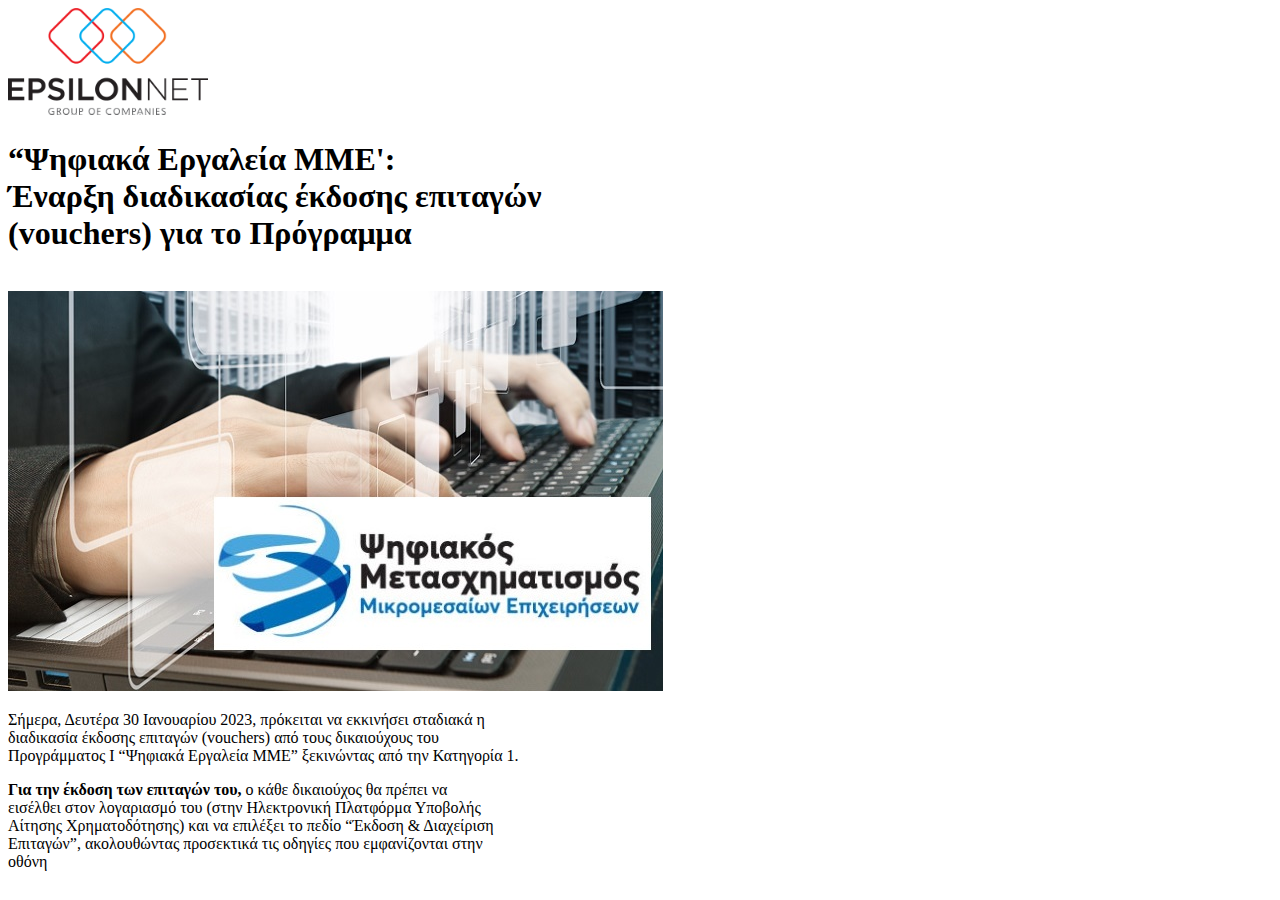
==== Session-20/Epsilon.html @ 51435373 "Article Image added" ====
<!DOCTYPE html>
<html lang="gr">
<head>
    <meta charset="UTF-8">
    <meta http-equiv="X-UA-Compatible" content="IE=edge">
    <meta name="viewport" content="width=device-width, initial-scale=1.0">
    <title>Welcome To Epsilon</title>
</head>
<body>
   
    <img src="./Images/logo.png" width="200px"  alt="Epsilon Logo">

    <h1><strong>“Ψηφιακά Εργαλεία ΜΜΕ': <br> Έναρξη 
        διαδικασίας έκδοσης επιταγών <br>
        (vouchers) για το Πρόγραμμα</strong></h1>

    <br>

    <img src="./Images/article-image.jpg" alt="Article Image">

    <p>Σήμερα, Δευτέρα 30 Ιανουαρίου 2023, πρόκειται να εκκινήσει σταδιακά η <br>
        διαδικασία έκδοσης επιταγών (vouchers) από τους δικαιούχους του <br>
        Προγράμματος Ι “Ψηφιακά Εργαλεία ΜΜΕ” ξεκινώντας από την Κατηγορία 1. <br>

        </p>
        <p> 

       <strong>Για την έκδοση των επιταγών του,</strong>  ο κάθε δικαιούχος θα πρέπει να <br>
        εισέλθει στον λογαριασμό του (στην Ηλεκτρονική Πλατφόρμα Υποβολής <br>
        Αίτησης Χρηματοδότησης) και να επιλέξει το πεδίο “Έκδοση & Διαχείριση <br>
        Επιταγών”, ακολουθώντας προσεκτικά τις οδηγίες που εμφανίζονται στην <br>
        οθόνη</p>

</body>
</html>
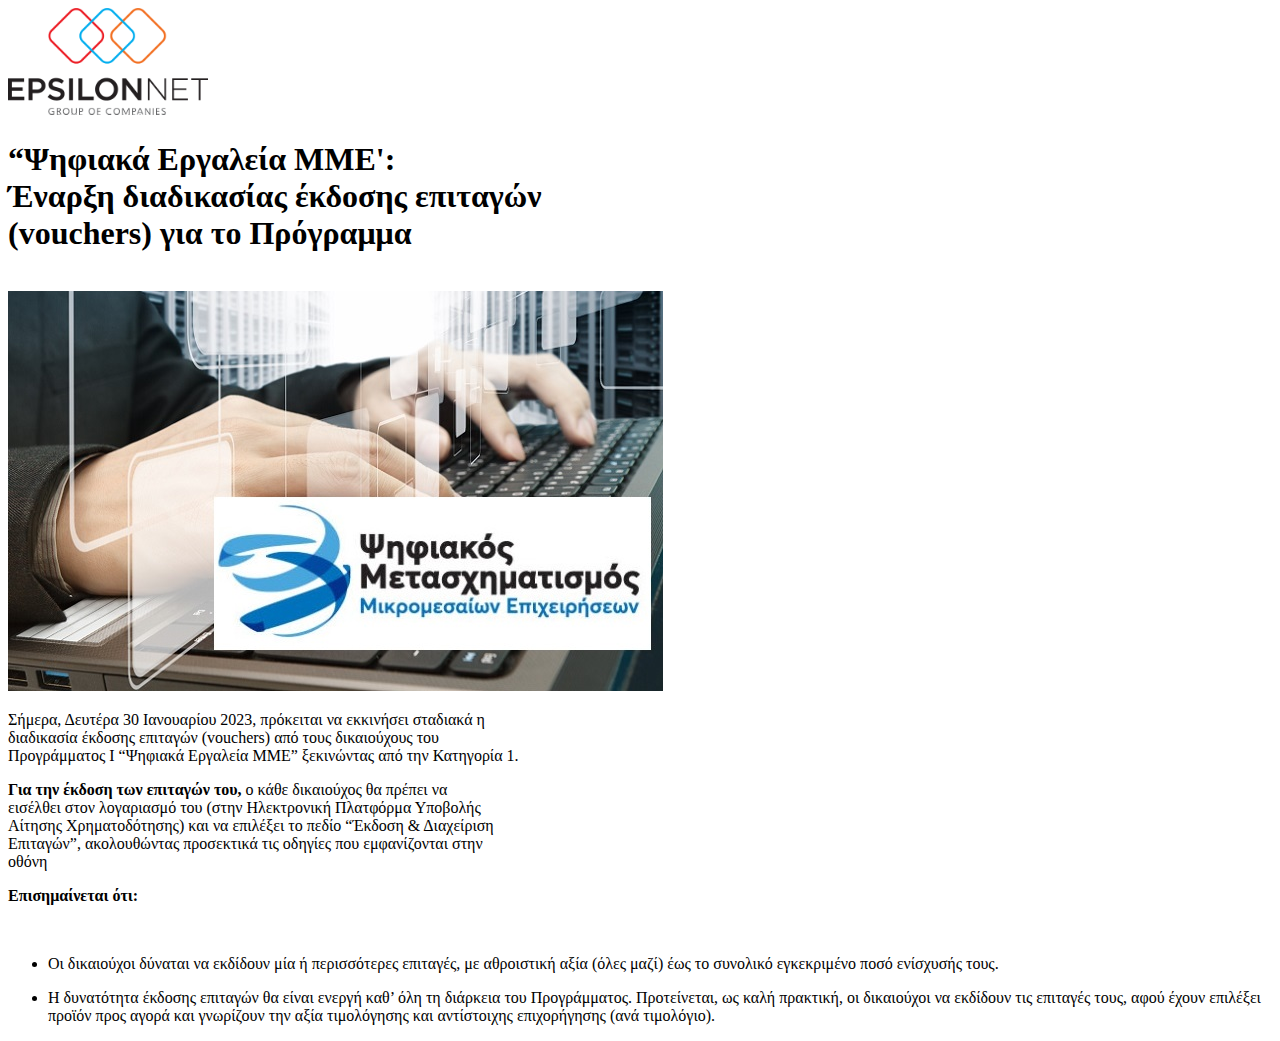
==== commit 037926ee: "minor fix done" ====
--- a/Session-20/Epsilon.html
+++ b/Session-20/Epsilon.html
@@ -31,5 +31,26 @@
         Επιταγών”, ακολουθώντας προσεκτικά τις οδηγίες που εμφανίζονται στην <br>
         οθόνη</p>
 
+        
+        <p> <strong>Επισημαίνεται ότι:</strong> </p>
+        <br>
+
+        <ul>
+            <li> 
+                <p>Οι δικαιούχοι δύναται να εκδίδουν μία ή περισσότερες επιταγές, με 
+                    αθροιστική αξία (όλες μαζί) έως το συνολικό εγκεκριμένο ποσό ενίσχυσής 
+                    τους.</p>
+            </li>
+
+            <li>
+                <p>Η δυνατότητα έκδοσης επιταγών θα είναι ενεργή καθ’ όλη τη διάρκεια του 
+                    Προγράμματος. Προτείνεται, ως καλή πρακτική, οι δικαιούχοι να εκδίδουν 
+                    τις επιταγές τους, αφού έχουν επιλέξει προϊόν προς αγορά και γνωρίζουν 
+                    την αξία τιμολόγησης και αντίστοιχης επιχορήγησης (ανά τιμολόγιο).
+                    </p>
+            </li>
+
+        </ul>
+
 </body>
 </html>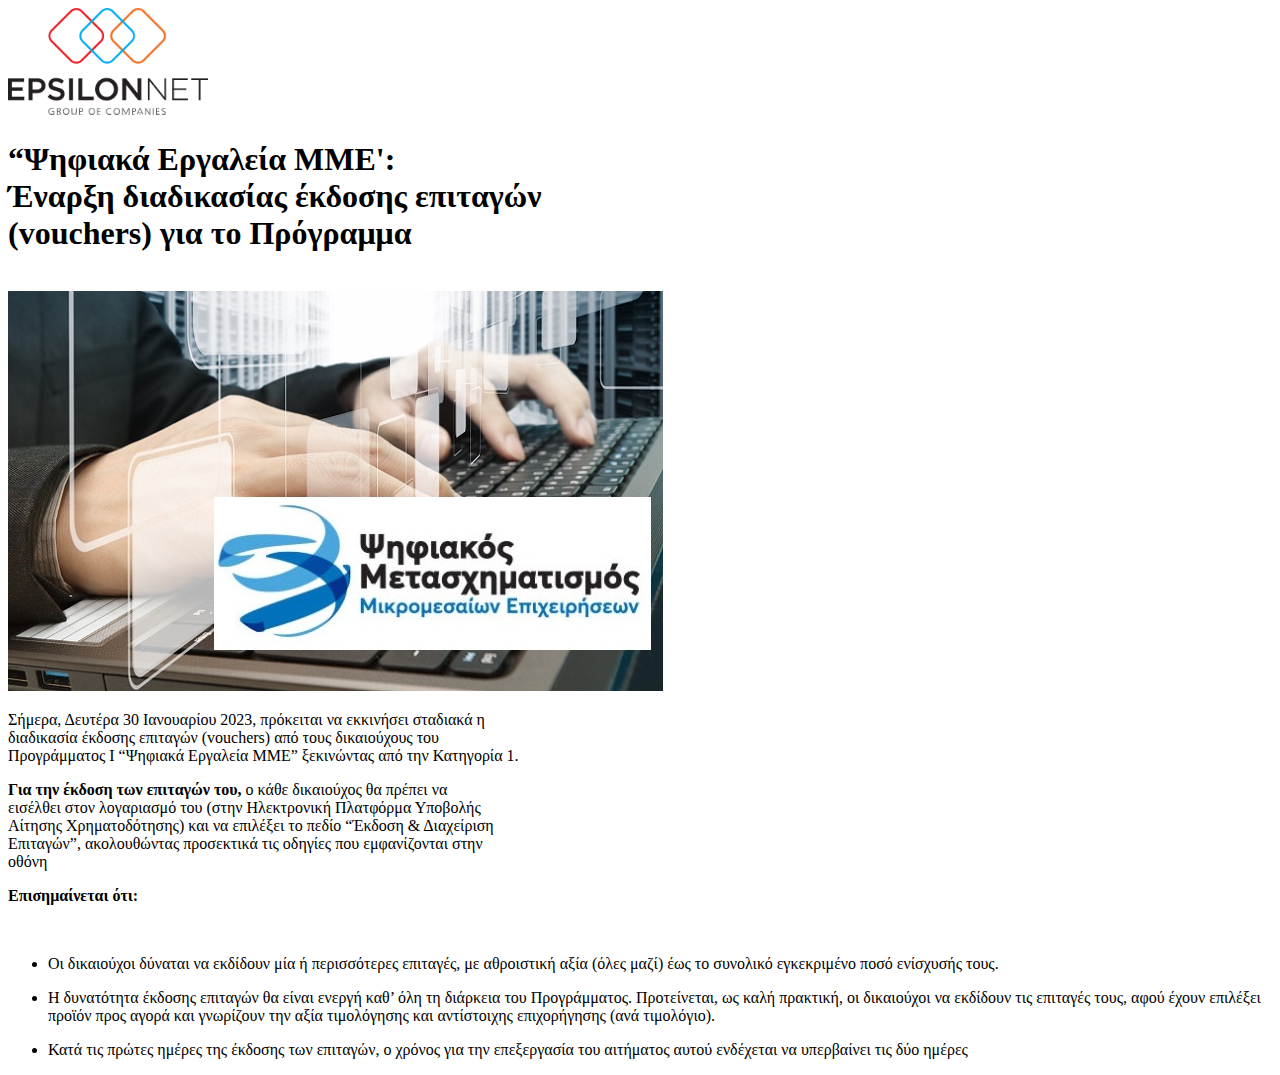
==== commit 6b810381: "mid section finalized" ====
--- a/Session-20/Epsilon.html
+++ b/Session-20/Epsilon.html
@@ -50,6 +50,9 @@
                     </p>
             </li>
 
+            <li> <p> Κατά τις πρώτες ημέρες της έκδοσης των επιταγών, ο χρόνος για την 
+                επεξεργασία του αιτήματος αυτού ενδέχεται να υπερβαίνει τις δύο ημέρες</p> </li>
+
         </ul>
 
 </body>
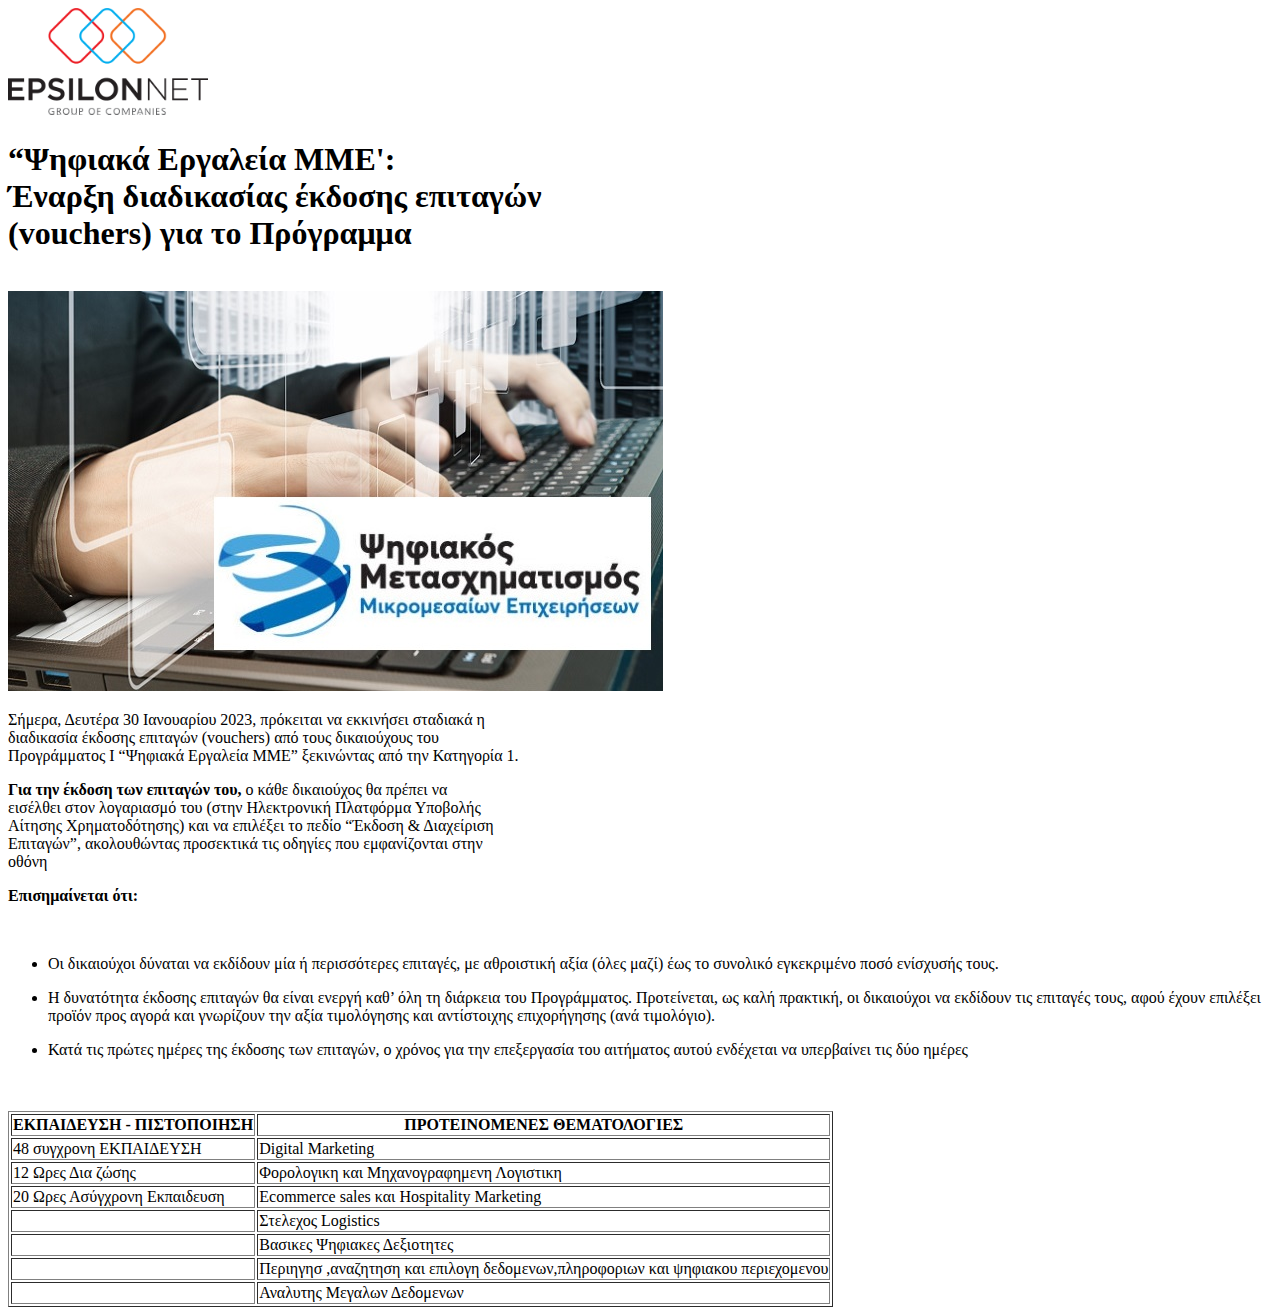
==== commit da855ac4: "Finalized table and data" ====
--- a/Session-20/Epsilon.html
+++ b/Session-20/Epsilon.html
@@ -55,5 +55,48 @@
 
         </ul>
 
+        <br><br>
+
+        <table border="solid"> 
+            <tr>
+              <th>ΕΚΠΑΙΔΕΥΣΗ -
+                ΠΙΣΤΟΠΟΙΗΣΗ </th>
+              <th>ΠΡΟΤΕΙΝΟΜΕΝΕΣ ΘΕΜΑΤΟΛΟΓΙΕΣ</th>
+             
+            </tr>
+            <tr>
+              <td>48 συγχρονη ΕΚΠΑΙΔΕΥΣΗ</td>
+              <td>Digital Marketing</td>   
+            </tr>
+            <tr>
+                <td>12 Ωρες Δια ζώσης</td>
+                <td>Φορολογικη και Μηχανογραφημενη Λογιστικη</td>
+            </tr>
+            
+            <tr>
+                <td>20 Ωρες Ασύγχρονη Εκπαιδευση</td>
+                <td>Ecommerce sales και Hospitality Marketing</td>
+                
+            </tr>
+
+            <tr>
+                <td></td>
+                <td>Στελεχος Logistics</td>
+            </tr>
+
+            <tr>
+                <td></td>
+                <td>Βασικες Ψηφιακες Δεξιοτητες</td>
+            </tr>
+            <tr>
+                <td></td>
+                <td>Περιηγησ ,αναζητηση και επιλογη δεδομενων,πληροφοριων και ψηφιακου περιεχομενου</td>
+            </tr>
+            <tr>
+                <td></td>
+                <td>Αναλυτης Μεγαλων Δεδομενων</td>
+            </tr>
+          </table>
+
 </body>
 </html>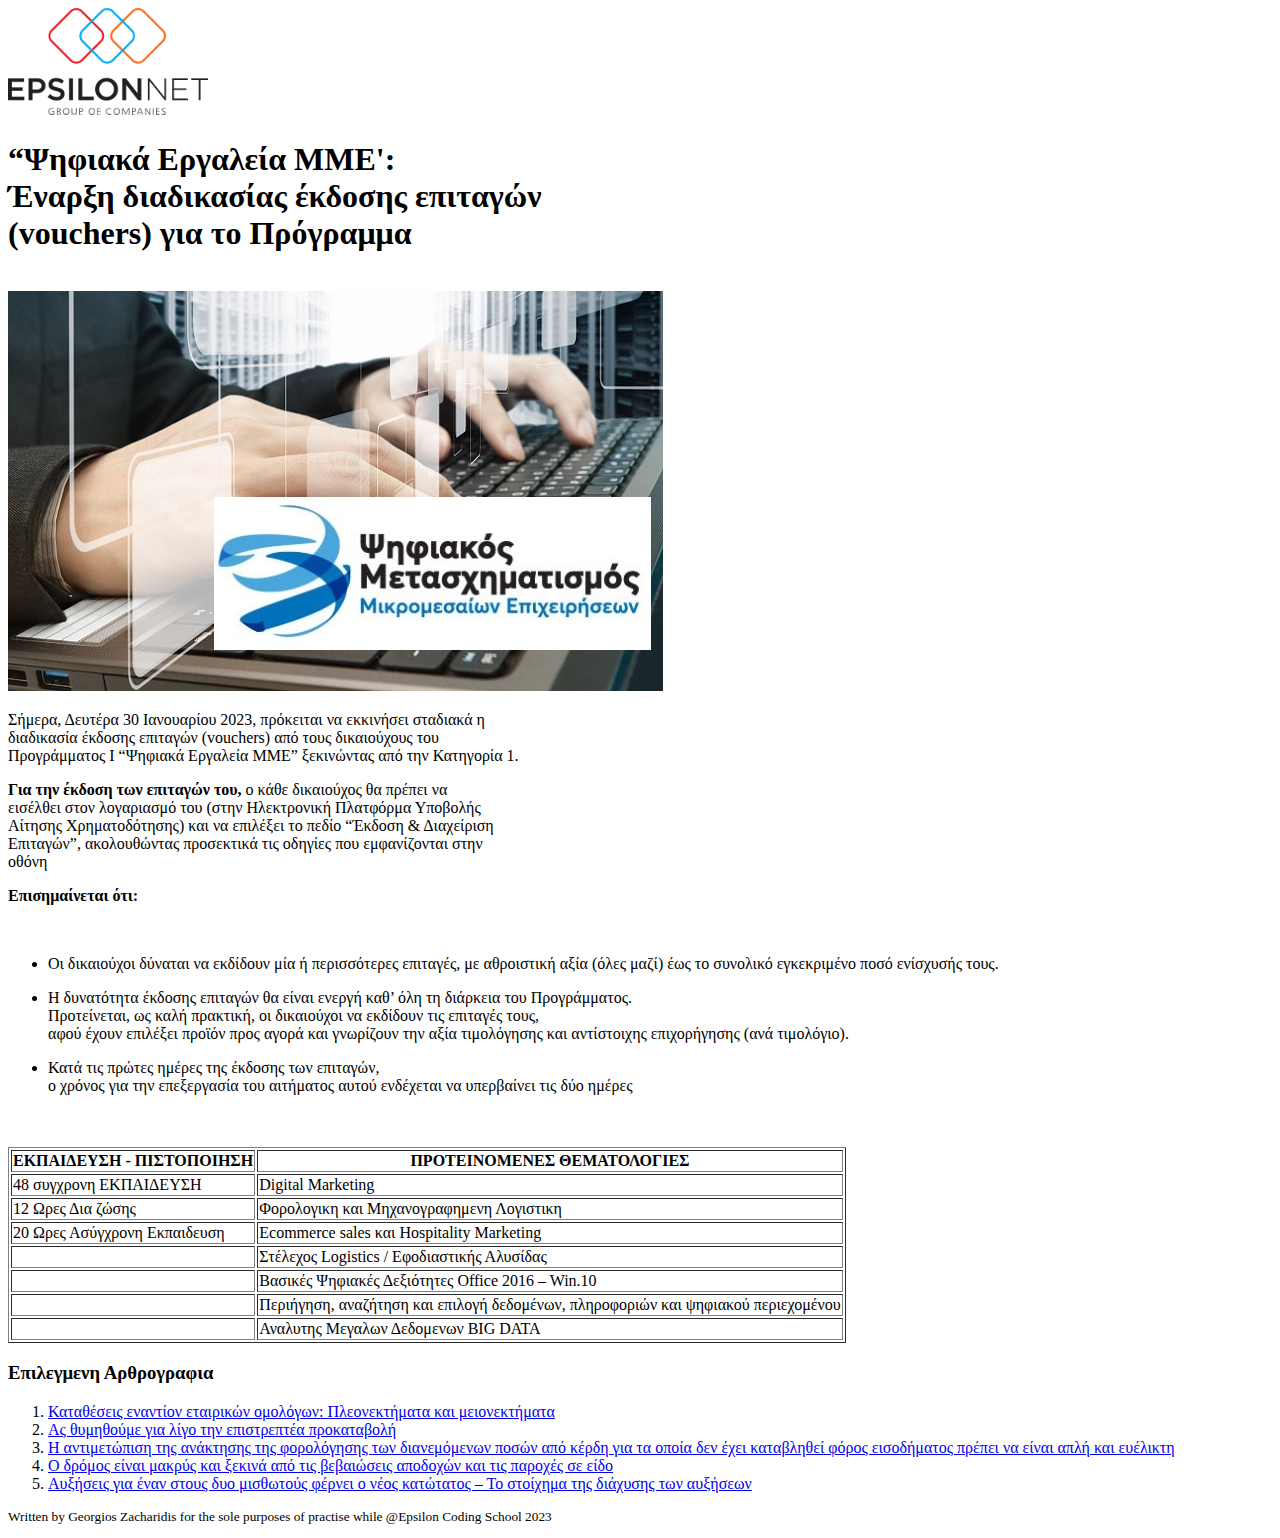
==== commit 40cdbc0f: "final push , link is working" ====
--- a/Session-20/Epsilon.html
+++ b/Session-20/Epsilon.html
@@ -7,8 +7,10 @@
     <title>Welcome To Epsilon</title>
 </head>
 <body>
+
+    <a href="http://www.epsilonnet.gr/"><img src="./Images/logo.png" width="200px"  alt="Epsilon Logo"></a>
    
-    <img src="./Images/logo.png" width="200px"  alt="Epsilon Logo">
+   
 
     <h1><strong>“Ψηφιακά Εργαλεία ΜΜΕ': <br> Έναρξη 
         διαδικασίας έκδοσης επιταγών <br>
@@ -44,13 +46,14 @@
 
             <li>
                 <p>Η δυνατότητα έκδοσης επιταγών θα είναι ενεργή καθ’ όλη τη διάρκεια του 
-                    Προγράμματος. Προτείνεται, ως καλή πρακτική, οι δικαιούχοι να εκδίδουν 
-                    τις επιταγές τους, αφού έχουν επιλέξει προϊόν προς αγορά και γνωρίζουν 
+                    Προγράμματος. <br> Προτείνεται, ως καλή πρακτική, οι δικαιούχοι να εκδίδουν 
+                    τις επιταγές τους, <br> αφού έχουν επιλέξει προϊόν προς αγορά και γνωρίζουν 
                     την αξία τιμολόγησης και αντίστοιχης επιχορήγησης (ανά τιμολόγιο).
                     </p>
             </li>
 
-            <li> <p> Κατά τις πρώτες ημέρες της έκδοσης των επιταγών, ο χρόνος για την 
+            <li> <p> Κατά τις πρώτες ημέρες της έκδοσης των επιταγών, <br>
+                 ο χρόνος για την 
                 επεξεργασία του αιτήματος αυτού ενδέχεται να υπερβαίνει τις δύο ημέρες</p> </li>
 
         </ul>
@@ -81,22 +84,39 @@
 
             <tr>
                 <td></td>
-                <td>Στελεχος Logistics</td>
+                <td>Στέλεχος Logistics / Εφοδιαστικής Αλυσίδας</td>
             </tr>
 
             <tr>
                 <td></td>
-                <td>Βασικες Ψηφιακες Δεξιοτητες</td>
+                <td>Βασικές Ψηφιακές Δεξιότητες Office 2016 – Win.10 </td>
             </tr>
             <tr>
                 <td></td>
-                <td>Περιηγησ ,αναζητηση και επιλογη δεδομενων,πληροφοριων και ψηφιακου περιεχομενου</td>
+                <td>Περιήγηση, αναζήτηση και επιλογή δεδομένων, 
+                    πληροφοριών και ψηφιακού περιεχομένου
+                    </td>
             </tr>
             <tr>
                 <td></td>
-                <td>Αναλυτης Μεγαλων Δεδομενων</td>
+                <td>Αναλυτης Μεγαλων Δεδομενων BIG DATA</td>
             </tr>
           </table>
 
+        <h3>Επιλεγμενη Αρθρογραφια</h3>
+
+        <ol>
+            <li> <a href="https://www.e-forologia.gr/cms/viewContents.aspx?id=228186">Καταθέσεις εναντίον εταιρικών ομολόγων: Πλεονεκτήματα και μειονεκτήματα</a></li>
+            <li> <a href="https://www.e-forologia.gr/cms/viewContents.aspx?id=228183">Ας θυμηθούμε για λίγο την επιστρεπτέα προκαταβολή</a></li>
+            <li> <a href="https://www.e-forologia.gr/cms/viewContents.aspx?id=227983">Η αντιμετώπιση της ανάκτησης της φορολόγησης των διανεμόμενων ποσών από κέρδη για τα οποία δεν έχει καταβληθεί φόρος εισοδήματος πρέπει να είναι απλή και ευέλικτη</a></li>
+            <li> <a href="https://www.e-forologia.gr/cms/viewContents.aspx?id=227958">Ο δρόμος είναι μακρύς και ξεκινά από τις βεβαιώσεις αποδοχών και τις παροχές σε είδο</a></li>
+            <li> <a href="https://www.e-forologia.gr/cms/viewContents.aspx?id=227930">Αυξήσεις για έναν στους δυο μισθωτούς φέρνει ο νέος κατώτατος – Το στοίχημα της διάχυσης των αυξήσεων</a></li>
+        </ol>
+
+        <footer>    
+            <small>
+                <p>Written by Georgios Zacharidis for the sole purposes of practise while @Epsilon Coding School 2023 </p>
+            </small>
+        </footer>
 </body>
 </html>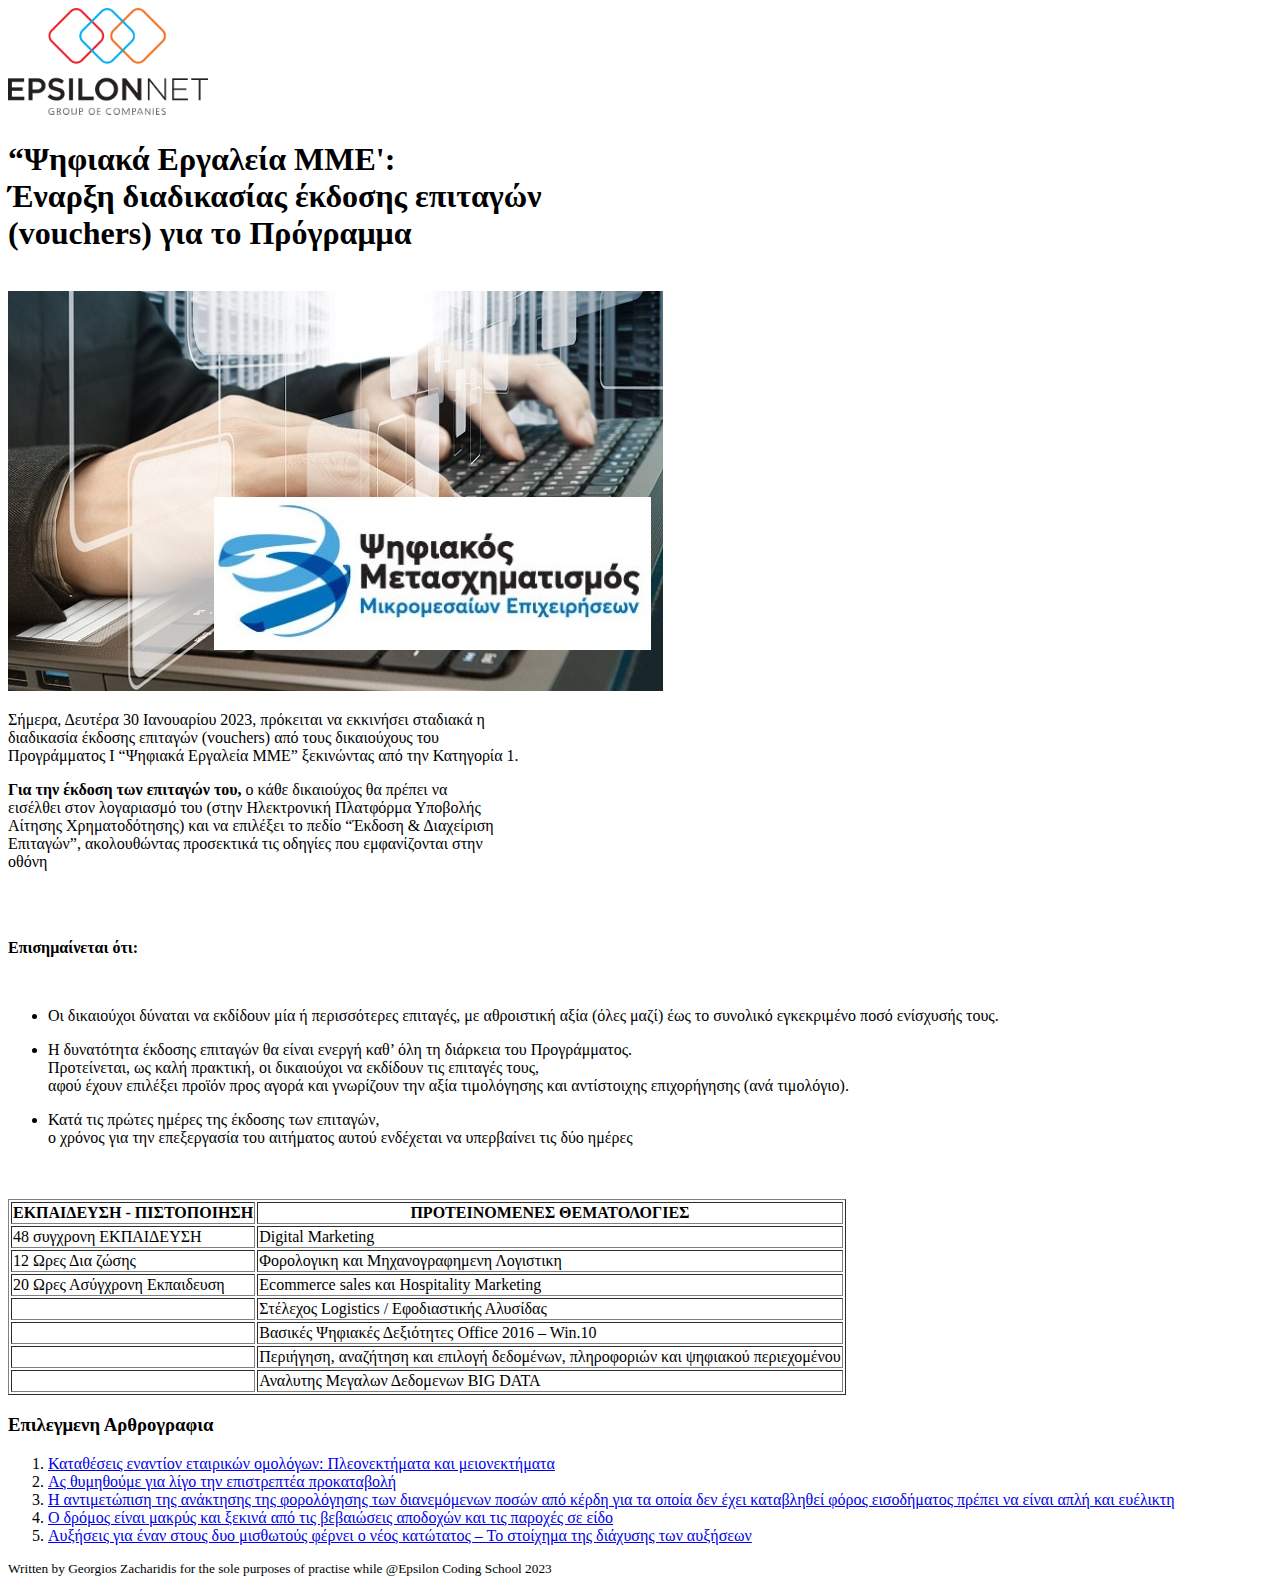
==== commit 24a19211: "minor fix" ====
--- a/Session-20/Epsilon.html
+++ b/Session-20/Epsilon.html
@@ -33,6 +33,8 @@
         Επιταγών”, ακολουθώντας προσεκτικά τις οδηγίες που εμφανίζονται στην <br>
         οθόνη</p>
 
+        <br>
+        <br>
         
         <p> <strong>Επισημαίνεται ότι:</strong> </p>
         <br>
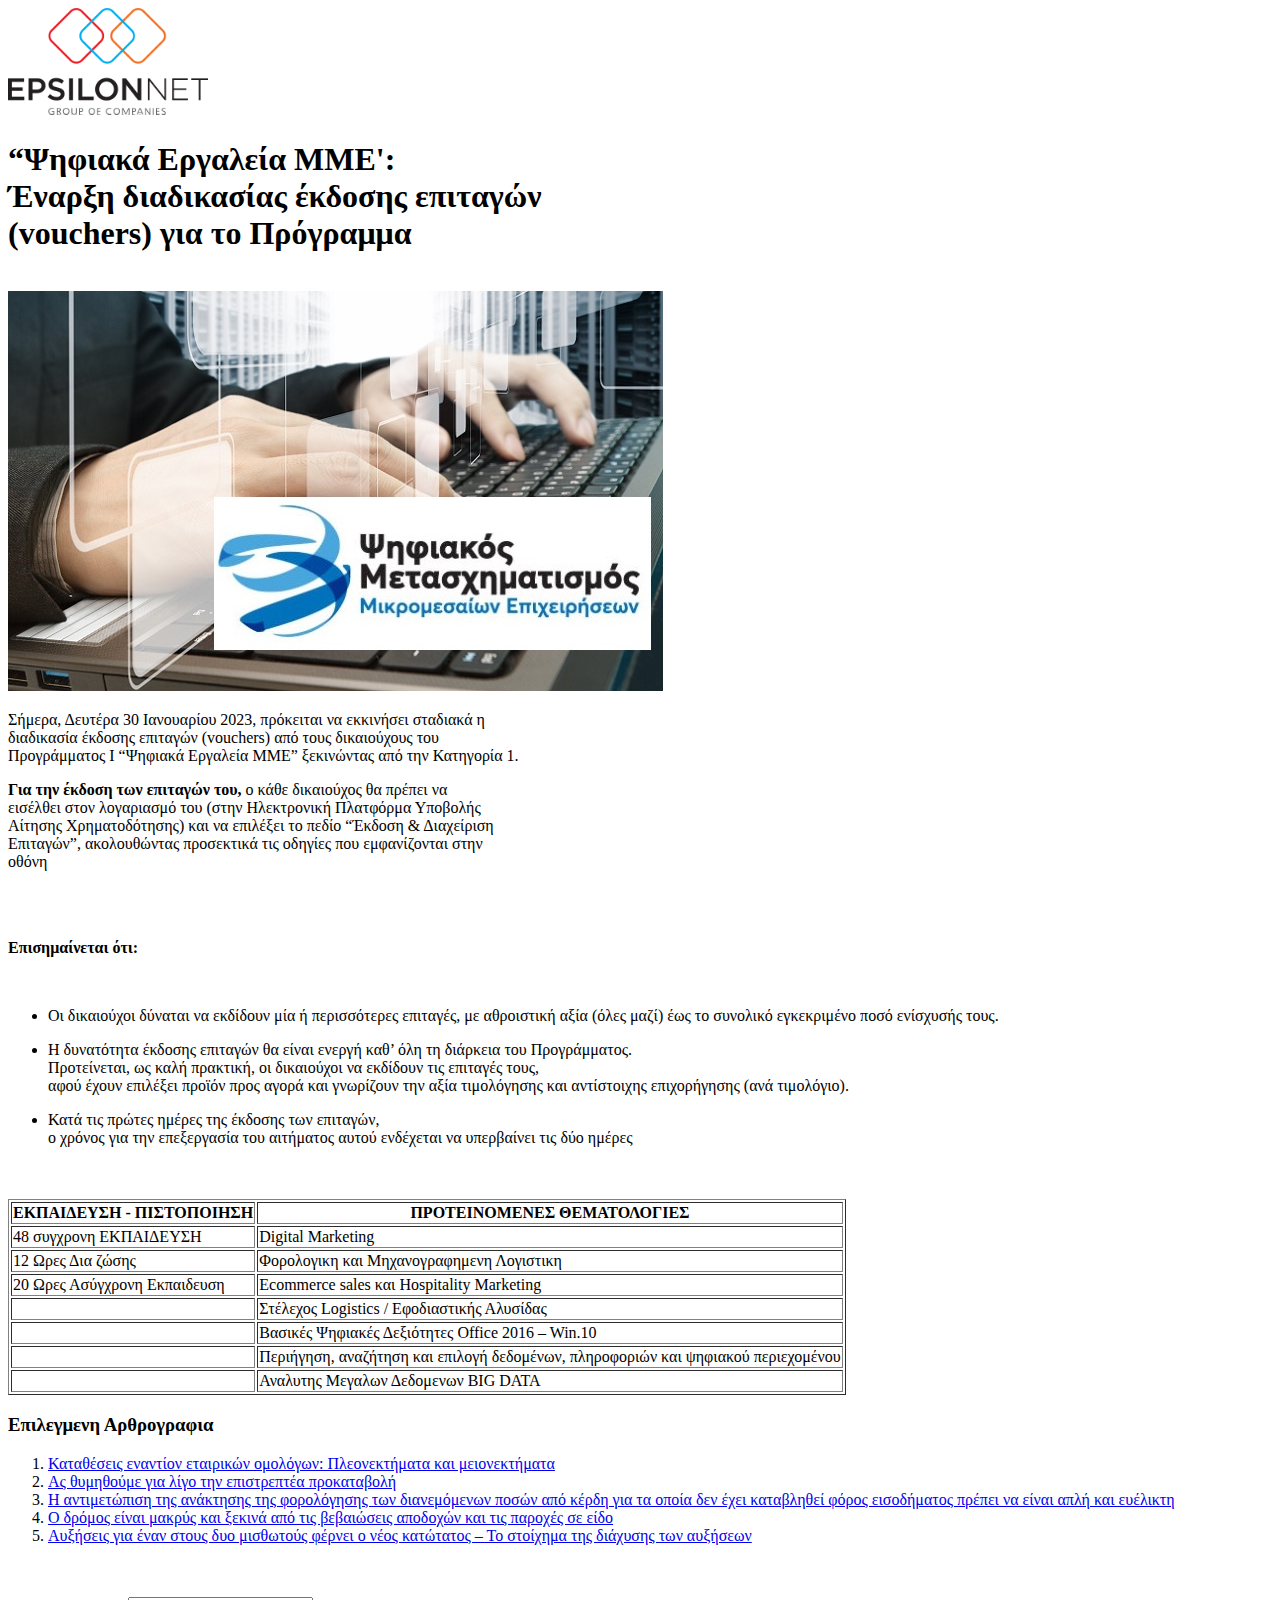
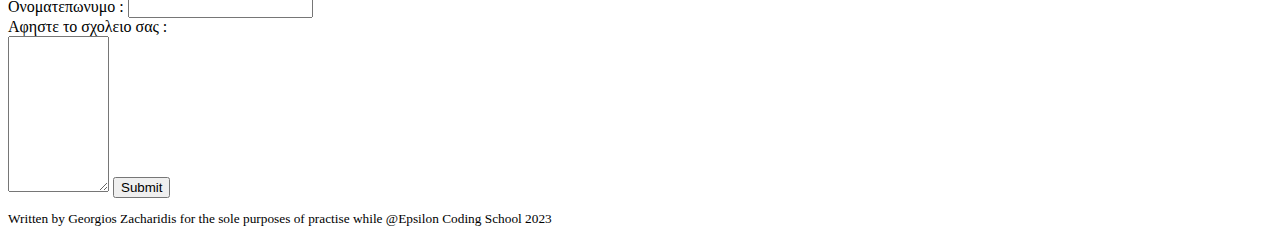
==== commit b85b9ac6: "added form element" ====
--- a/Session-20/Epsilon.html
+++ b/Session-20/Epsilon.html
@@ -24,19 +24,22 @@
         διαδικασία έκδοσης επιταγών (vouchers) από τους δικαιούχους του <br>
         Προγράμματος Ι “Ψηφιακά Εργαλεία ΜΜΕ” ξεκινώντας από την Κατηγορία 1. <br>
 
-        </p>
-        <p> 
+    </p>
+
+
+    <p> 
 
        <strong>Για την έκδοση των επιταγών του,</strong>  ο κάθε δικαιούχος θα πρέπει να <br>
         εισέλθει στον λογαριασμό του (στην Ηλεκτρονική Πλατφόρμα Υποβολής <br>
         Αίτησης Χρηματοδότησης) και να επιλέξει το πεδίο “Έκδοση & Διαχείριση <br>
         Επιταγών”, ακολουθώντας προσεκτικά τις οδηγίες που εμφανίζονται στην <br>
-        οθόνη</p>
+        οθόνη
+    </p>
 
         <br>
         <br>
         
-        <p> <strong>Επισημαίνεται ότι:</strong> </p>
+    <p> <strong>Επισημαίνεται ότι:</strong> </p>
         <br>
 
         <ul>
@@ -115,6 +118,17 @@
             <li> <a href="https://www.e-forologia.gr/cms/viewContents.aspx?id=227930">Αυξήσεις για έναν στους δυο μισθωτούς φέρνει ο νέος κατώτατος – Το στοίχημα της διάχυσης των αυξήσεων</a></li>
         </ol>
 
+            <br>
+            <br>
+
+            <form>
+                <label for="name">Ονοματεπωνυμο :</label>
+                <input type="text" name=name > <br>
+                <label for="comment">Αφηστε το σχολειο σας :</label> <br>
+                <textarea name = "comment" rows="10" cols="10"> </textarea>
+                <input type="submit" value="Submit">
+
+
         <footer>    
             <small>
                 <p>Written by Georgios Zacharidis for the sole purposes of practise while @Epsilon Coding School 2023 </p>
